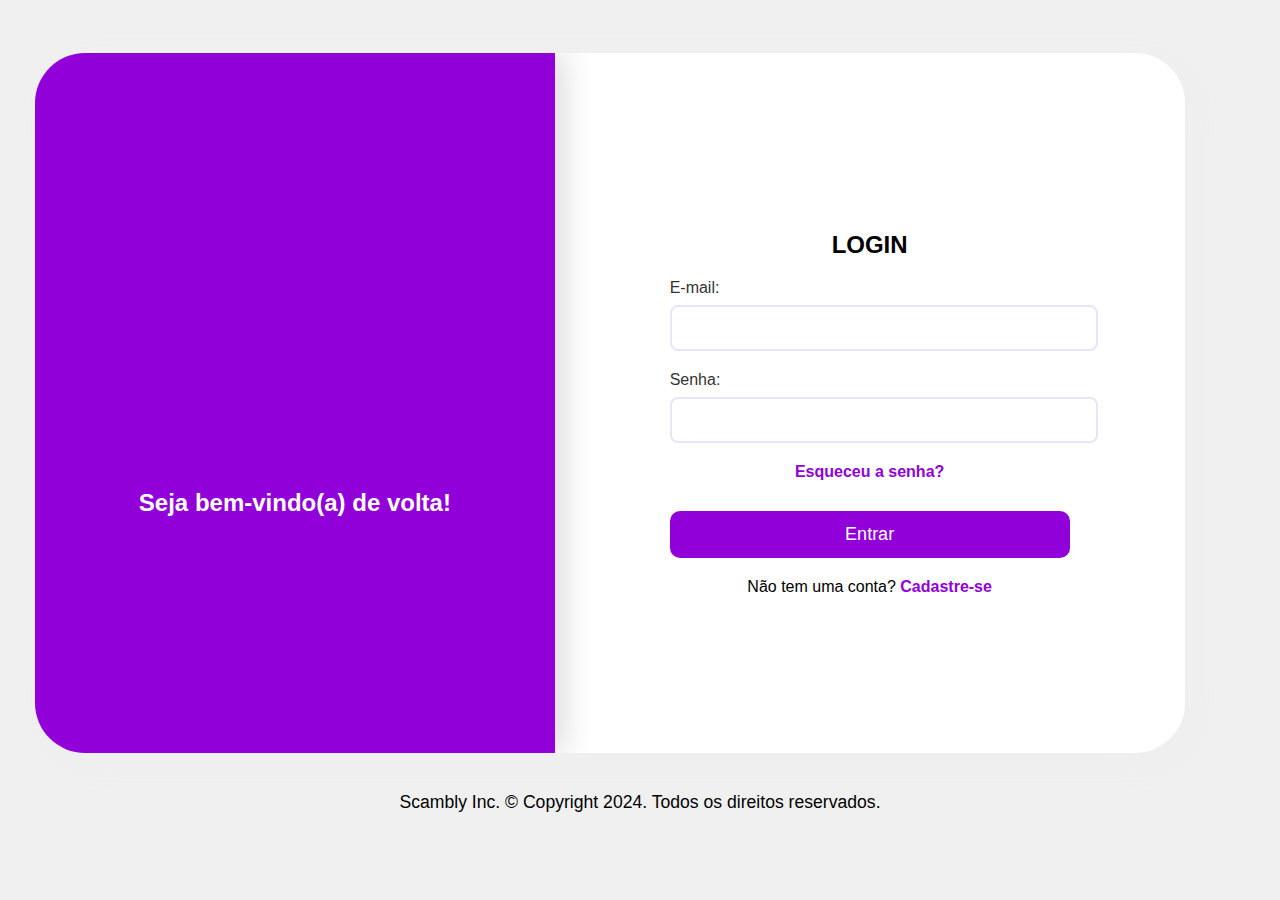
==== index.html @ f0912e6a "subi os arquivos do site" ====
<!DOCTYPE html>
<html lang="pt-BR">
<head>
    <meta charset="UTF-8">
    <meta name="viewport" content="width=device-width, initial-scale=1.0">
    <link rel="stylesheet" href="/style.css">
    <title>Scambly</title>
    <style>
    </style>
    </head>
<body>
    <header>
    <body>
    <!-- BOX DO MEIO -->
        <div class="container">
    <!-- PAINEL DA ESQUERDA -->
        <div class="painel-esquerdo">
            <div class="logo-site"></div>
            <h2>Seja bem-vindo(a) de volta!</h2>
        </div>
        <!-- PAINEL DA DIREITA -->
        <div class="painel-direito">
            <div id="login-form" class="form">
                <center><h2>LOGIN</h2></center>
                <!-- EMAIL-BOX -->
                <div class="form-group">
                    <label for="login-email">E-mail:</label>
                    <input type="email" id="login-email" required>
                </div>
                <!-- SENHA-BOX -->
                <div class="form-group">
                    <label for="login-password">Senha:</label>
                    <input type="password" id="login-password" required>
                </div>
                <!-- ESQUECEU-A-SENHA? -->
                <div class="esqueceu-senha">
                    <a href="/esqueceu-senha.html">Esqueceu a senha? </a>
                </div>
                <p></p>
                 <!-- BOTAO-ENTRAR -->
                 <a href="/home.html"><button class="botao-login-cadastro">Entrar</button></a>
                <div class="switch-form">
                    Não tem uma conta? <a href="#" onclick="toggleForm('signup')">Cadastre-se</a>
                </div>
            </div>
            <!-- CADASTRO -->
            <div id="signup-form" class="form" style="display: none;">
                <center><h2>CADASTRO</h2></center>
                <!-- NOME-COMPLETO-BOX -->
                <div class="form-group">
                    <label for="signup-name">Nome Completo:</label>
                    <input type="text" id="signup-name" required>
                </div>
                <!-- EMAIL-BOX -->
                <div class="form-group">
                    <label for="signup-email">E-mail:</label>
                    <input type="email" id="signup-email" required>
                </div>
                <!-- SENHA-BOX -->
                <div class="form-group">
                    <label for="signup-password">Senha:</label>
                    <input type="password" id="signup-password" required>
                </div>
                <!-- BOTAO-CADASTRAR -->
                <a href="cadastro.html"><button class="botao-login-cadastro">Cadastrar</button></a>
                <!-- INFO-1 -->
                <div class="switch-form">
                    Já tem uma conta? <a href="#" onclick="toggleForm('login')">Faça login</a>
                </div>
            </div>
        </div>
    </div>
    <!-- INFO-2 -->
    <div class="msg-fundo">
    <p>Scambly Inc. © Copyright 2024. Todos os direitos reservados.</p>
    </div>
    <script>
    function toggleForm(formName) {
        const loginForm = document.getElementById('login-form');
        const signupForm = document.getElementById('signup-form');
        
        if (formName === 'login') {
            loginForm.style.display = 'block';
            signupForm.style.display = 'none';
        } else {
            loginForm.style.display = 'none';
            signupForm.style.display = 'block';
        }
    }
    
    // Adicionar animações suaves
    document.querySelectorAll('input').forEach(input => {
        input.addEventListener('focus', function() {
            this.parentNode.classList.add('focused');
        });
        input.addEventListener('blur', function() {
            if (this.value === '') {
                this.parentNode.classList.remove('focused');
            }
        });
    });
    </script>
    </body>
    </html>
---- style.css ----
body, html {
    font-family: 'Roboto', Arial, sans-serif;
    background-color: #f0f0f0;
    margin: 0;
    padding: 0;
    height: 100%;
    display: flex;
    justify-content: center;
    align-items: center;
}

.container {
    display: flex;
    width: 95%;
    height: 700px;
    background: white;
    border-radius: 50px;
    overflow: hidden;
    box-shadow: 10px 10px 40px #eee;
}
.logo-site{
    background: url("https://blogger.googleusercontent.com/img/b/R29vZ2xl/AVvXsEifXEKcir08jCNRphv2fkbS75LjnL61JoyyZCWNkCe2lOF9jY8BZQ-lVxGe2DsOiSd9aB5Fe40dtVJeLXtaQ1iUnfa-LvF1rERu2aukgZgi0RiAggNxrNDF6rvRpaYrnmFcWJko3l7z_iDq6Xk6MU3p58pUtgwO2VXIUU4QFdu30HW81sqy9RPLmmtd/s1600/logo.png") no-repeat;
    width: 420px;
    height: 200px;
}
.painel-esquerdo {
    flex: 1;
    width: 500px;
    background: #9100d8;
    display: flex;
    flex-direction: column;
    justify-content: center;
    align-items: center;
    color: #fff;
    padding: 25px;
    box-shadow: 10px 0 30px #ddd;
}

.painel-direito {
    flex: 1;
    width: 500px;
    display: flex;
    flex-direction: column;
    justify-content: center;
    align-items: center;
    padding: 80px;
}

h1 {
    font-size: 2.5em;
    margin-bottom: 20px;
}
p {
    font-size: 1.1em;
    text-align: center;
    line-height: 1.6;
    margin-bottom: 30px;
}

.form {
    width: 100%;
    max-width: 400px;
}

.form-group {
    margin-bottom: 20px;
}

.form-group label {
    display: block;
    margin-bottom: 8px;
    color: #333;
    font-weight: 500;
}

.form-group input {
    width: 100%;
    padding: 12px;
    border: 2px solid #e6e6fa;
    border-radius: 8px;
    font-size: 16px;
    transition: border-color 0.3s ease;
}

.form-group input:focus {
    border-color: #9100d8;
    outline: none;
}

.botao-login-cadastro {
    width: 100%;
    padding: 13px;
    background: #9100d8;
    color: #fff;
    border: none;
    border-radius: 10px;
    font-size: 18px;
    cursor: pointer;
    transition: background-color 0.3s ease;
}

.botao-login-cadastro:hover {
    background: #3D015A;
}

.esqueceu-senha{
    text-align: center;
    color: #9100d8;
}

.esqueceu-senha a {
    color: #9100d8;
    text-decoration: none;
    font-weight: 600;
}
.esqueceu-senha a:hover {
    text-decoration: underline;
}
.switch-form {
    margin-top: 20px;
    text-align: center;
    color: #000;
}

.switch-form a {
    color: #9100d8;
    text-decoration: none;
    font-weight: 600;
}

.switch-form a:hover {
    text-decoration: underline;
}
.msg-fundo{
    margin-top: 35px;
}
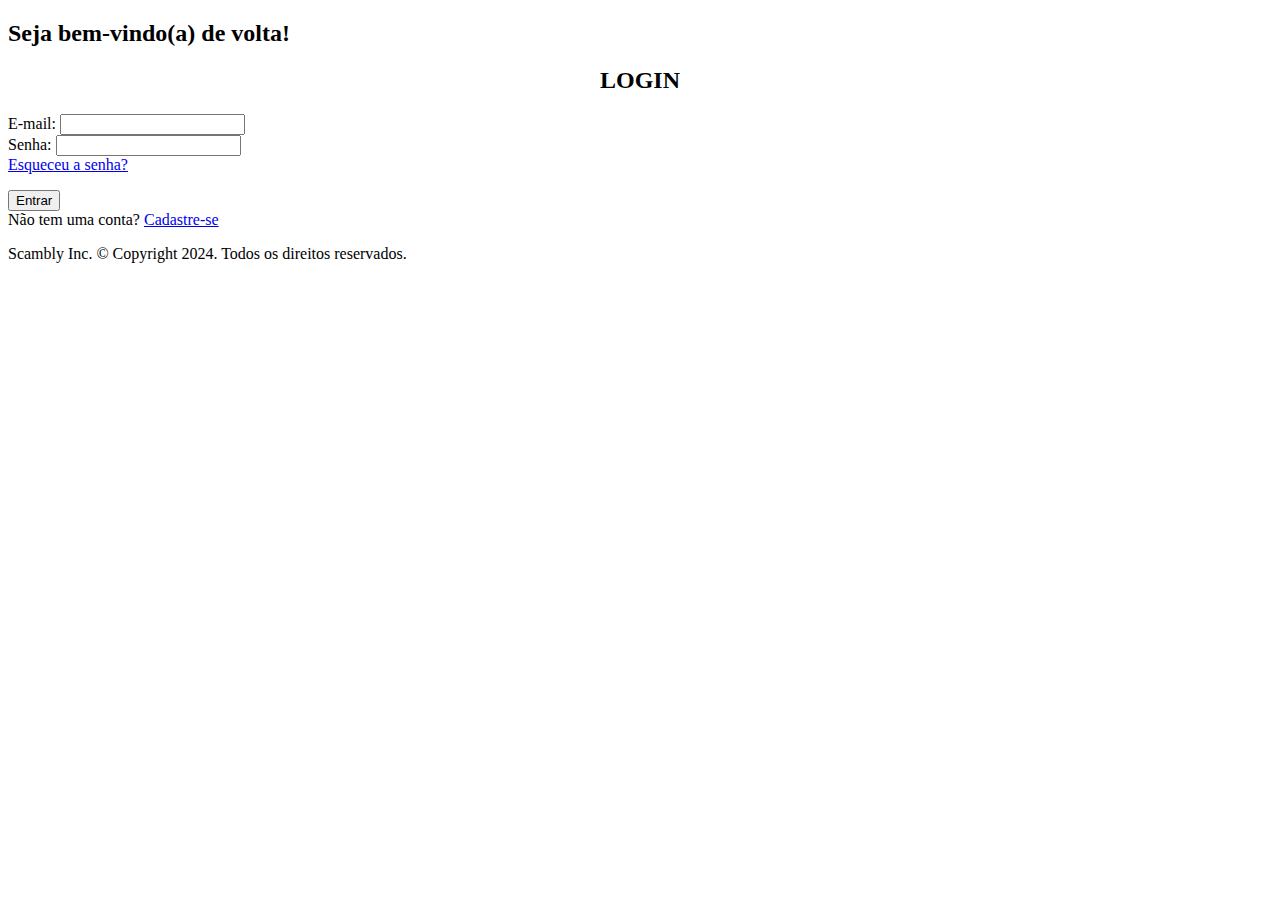
==== commit 8cbbda3a: "Update index.html" ====
--- a/index.html
+++ b/index.html
@@ -3,7 +3,7 @@
 <head>
     <meta charset="UTF-8">
     <meta name="viewport" content="width=device-width, initial-scale=1.0">
-    <link rel="stylesheet" href="/style.css">
+    <link rel="stylesheet" href="/scambly/style.css">
     <title>Scambly</title>
     <style>
     </style>
@@ -101,4 +101,4 @@
     });
     </script>
     </body>
-    </html>+    </html>
